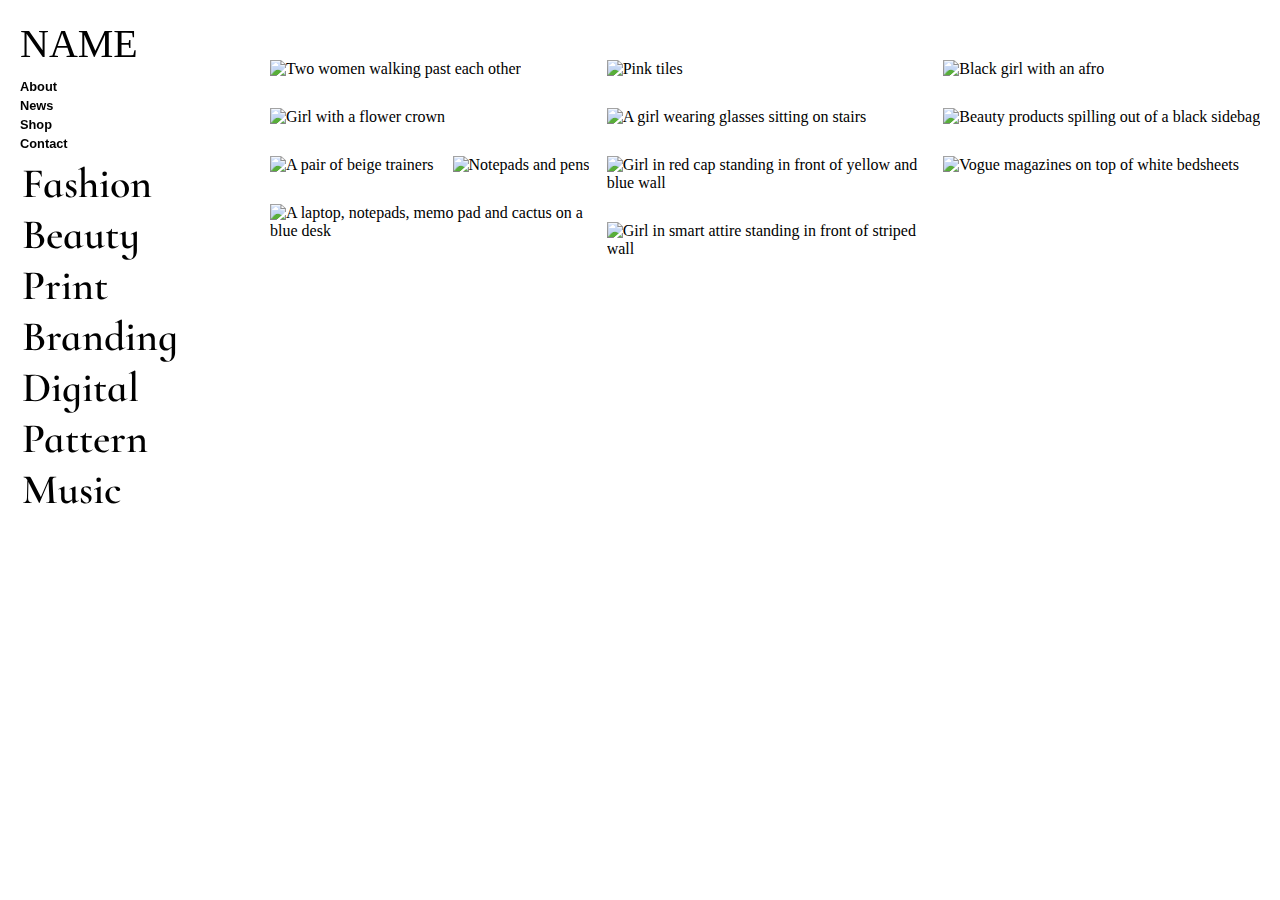
==== mona/index.html @ abf10d1e "new look" ====
<!DOCTYPE html>
<html lang="en">

<head>
    <meta charset="UTF-8">
    <title>Portfolio website </title>



    <link rel="stylesheet" href="css/style.css">


</head>

<body>

    <html lang="en">

    <head>
        <meta charset="UTF-8">
        <meta name="viewport" content="width=device-width, initial-scale=1.0">
        <meta http-equiv="X-UA-Compatible" content="ie=edge">
        <link href="https://fonts.googleapis.com/css?family=Cormorant+Infant:400i,600" rel="stylesheet">
        <link rel="stylesheet" href="https://stackpath.bootstrapcdn.com/font-awesome/4.7.0/css/font-awesome.min.css">
        <title>Document</title>
    </head>

    <body>
        <div class="wrapper">
            <aside class="side-content">
                <h2 class="logo">
                    NAME
                </h2>
                <i id="toggle-btn" class="fa fa-chevron-down fa-lg" aria-label="menu-button" role="button" onclick="toggleMenu()"></i>
                <nav id="nav-menu-js" class="nav-menu">
                    <a href="#" class="nav-link">About</a>
                    <a href="#" class="nav-link">News</a>
                    <a href="#" class="nav-link">Shop</a>
                    <a href="#" class="nav-link">Contact</a>
                </nav>
                <nav id="mobile-menu-js" class="mobile-menu" style="display: none;">
                    <a href="#" class="nav-link">About</a>
                    <a href="#" class="nav-link">News</a>
                    <a href="#" class="nav-link">Shop</a>
                    <a href="#" class="nav-link">Contact</a>
                </nav>
                <div id="categories-js" class="categories">
                    <h2 class="category">Fashion</h2>
                    <h2 class="category">Beauty</h2>
                    <h2 class="category">Print</h2>
                    <h2 class="category">Branding</h2>
                    <h2 class="category">Digital</h2>
                    <h2 class="category">Pattern</h2>
                    <h2 class="category">Music</h2>
                </div>
            </aside>

            <main class="main-content">
                <div class="column-one column">
                    <img src="http://res.cloudinary.com/dm7uillhl/image/upload/s--9ezO-iN5--/q_jpegmini:1/v1527069128/photo-1482263448015-c6b14d636e0a_fbcwdn_sstr93.jpg" alt="Two women walking past each other" class="image">
                    <img src="http://res.cloudinary.com/dm7uillhl/image/upload/s--MvWW7YXW--/q_jpegmini:1/v1527069132/photo-1492633342445-8408e4c17712_awp3mp_vz3cc5.jpg" alt="Girl with a flower crown" class="image">
                    <img src="http://res.cloudinary.com/dm7uillhl/image/upload/s--iGqqJkvI--/q_jpegmini:1/v1527069132/photo-1499013819532-e4ff41b00669_gcjl4y_nmpeyk.jpg" alt="A pair of beige trainers" class="image">
                    <img src="http://res.cloudinary.com/dm7uillhl/image/upload/s--TuYf6wQo--/q_jpegmini:1/v1527069128/paper-3146952_960_720_a7lglm_yrwuhi.jpg" alt="Notepads and pens" class="image">
                    <img src="http://res.cloudinary.com/dm7uillhl/image/upload/s--XQGQ4-3K--/q_jpegmini:1/v1527069130/pexels-photo-893896_q6vqn4_qv9ord.jpg" alt="A laptop, notepads, memo pad and cactus on a blue desk" class="image">
                </div>
                <div class="column-two column">
                    <img src="http://res.cloudinary.com/dm7uillhl/image/upload/s--D0jb7ZfY--/q_jpegmini:1/v1527069129/pexels-photo-838423_hriono_zbxhbw.jpg" alt="Pink tiles" class="image">
                    <img src="http://res.cloudinary.com/dm7uillhl/image/upload/s--tSiWDSOy--/q_jpegmini:1/v1527069132/photo-1519763421920-f2d769e01a37_qnr50f_tuptz8.jpg" alt="A girl wearing glasses sitting on stairs" class="image">
                    <img src="http://res.cloudinary.com/dm7uillhl/image/upload/s--LKnlDFz7--/q_jpegmini:1/v1527069132/photo-1506976802331-7f6a56eee0f0_utyk5p_ofxbxb.jpg" alt="Girl in red cap standing in front of yellow and blue wall" class="image">
                    <img src="http://res.cloudinary.com/dm7uillhl/image/upload/s--PFh8MQ4B--/q_jpegmini:1/v1527069130/photo-1505204144504-0a48bd7862ee_ihdjtk_zcdupl.jpg" alt="Girl in smart attire standing in front of striped wall" class="image">
                </div>
                <div class="column-three column">
                    <img src="http://res.cloudinary.com/dm7uillhl/image/upload/s--Tlgn-5DV--/q_jpegmini/v1527069132/photo-1518382473172-c5b406fe7efd_nh5gqu_ae944m.jpg" alt="Black girl with an afro" class="image">
                    <img src="http://res.cloudinary.com/dm7uillhl/image/upload/s--zQ5McgQs--/q_jpegmini:1/v1527069130/photo-1492707892479-7bc8d5a4ee93_nrhzb7_sg2808.jpg" alt="Beauty products spilling out of a black sidebag" class="image">
                    <img src="http://res.cloudinary.com/dm7uillhl/image/upload/s--_sFt8kAZ--/q_jpegmini:1/v1527069130/photo-1496775162873-064fc81ef366_iieixm_lcm9p0.jpg" alt="Vogue magazines on top of white bedsheets" class="image">
                </div>
            </main>

        </div>
    </body>

    </html>



    <script src="js/index.js"></script>




</body>

</html>
---- mona/css/style.css ----
@-webkit-keyframes animate {
  0% {
    top: -3px;
  }
  50% {
    top: 3px;
  }
  100% {
    top: -3px;
  }
}
@keyframes animate {
  0% {
    top: -3px;
  }
  50% {
    top: 3px;
  }
  100% {
    top: -3px;
  }
}
body {
  margin: 0;
  padding: 0;
}

.wrapper {
  width: 100%;
  height: auto;
  padding-top: 20px;
  display: flex;
  flex-direction: row;
  justify-content: flex-start;
  align-items: flex-start;
}
.wrapper .side-content {
  width: 250px;
  height: 600px;
  position: fixed;
  top: 0;
  left: 0;
  padding-left: 20px;
  display: flex;
  flex-direction: column;
  justify-content: stretch;
  align-items: stretch;
}
.wrapper .side-content #toggle-btn {
  display: none;
}
.wrapper .side-content .logo {
  margin-top: 20px;
  margin-bottom: 10px;
  font-weight: normal;
  font-family: Impact;
  font-size: 40px;
}
.wrapper .side-content .nav-menu {
  height: auto;
  display: flex;
  flex-direction: column;
  justify-content: space-between;
  align-items: space-between;
  font-family: sans-serif;
  font-weight: bold;
}
.wrapper .side-content .nav-menu .nav-link {
  padding: 2px 0;
  text-decoration: none;
  color: black;
  font-size: 80%;
}
.wrapper .side-content .nav-menu .nav-link:hover {
  color: #757575;
}
.wrapper .side-content .categories {
  margin-top: 5px;
  padding-left: 2px;
}
.wrapper .side-content .categories .category {
  width: calc(100% - 15px);
  margin-bottom: 0;
  margin-top: 0;
  font-size: 42px;
  font-family: "Cormorant Infant", serif;
  font-weight: 600;
  cursor: pointer;
  position: relative;
  left: 0;
  transition: left 0.7s;
}
.wrapper .side-content .categories .category:hover {
  text-decoration: underline;
  left: 15px;
}
.wrapper .main-content {
  width: calc(100% - 270px);
  min-width: 300px;
  height: auto;
  margin-left: 270px;
  align-self: flex-end;
  display: flex;
  flex-direction: row;
  flex-wrap: wrap;
  justify-content: stretch;
}
.wrapper .main-content .column {
  min-width: 300px;
  flex: 1;
  height: 100%;
  padding-top: 25px;
}
.wrapper .main-content .column-one .image {
  width: calc(100% - 30px);
  margin: 15px 15px 15px 0;
}
.wrapper .main-content .column-two .image {
  width: calc(100% - 30px);
  margin: 15px 15px 15px 0;
}
.wrapper .main-content .column-three .image {
  width: calc(100% - 30px);
  margin: 15px 15px 15px 0;
}

@media (max-width: 590px) {
  .wrapper {
    flex-direction: column !important;
    align-items: center !important;
  }

  .side-content {
    width: 100% !important;
    height: 70px !important;
    order: 1;
    flex-direction: row !important;
    justify-content: flex-start !important;
    align-items: center !important;
    flex-wrap: wrap;
    flex: 2;
    background-color: white;
    position: relative;
    z-index: 500;
  }

  .logo {
    padding-left: 0px !important;
    flex: 0.7;
    font-size: 32px !important;
  }

  .fa-chevron-down {
    display: block !important;
    flex: 0.23;
    padding-top: 10px;
    padding-right: 20px;
    position: relative;
    top: -5px;
    text-align: right;
    font-size: 28px;
    cursor: pointer;
    -webkit-animation: animate 0.9s 2s ease-in infinite alternate;
            animation: animate 0.9s 2s ease-in infinite alternate;
  }
  .fa-chevron-down:hover {
    -webkit-animation: none;
            animation: none;
  }

  .categories {
    display: none;
  }

  .nav-menu {
    display: none !important;
  }

  .mobile-menu {
    display: flex !important;
    flex-direction: column;
    width: 100% !important;
    height: 0px;
    margin-right: 21px !important;
    margin-left: -19px;
    margin-top: -8px;
    padding-top: 10px;
    text-align: right;
    background-color: white;
    overflow: hidden;
    transition: height 0.5s ease-out;
  }

  .nav-link {
    padding-right: 30px !important;
    padding-top: 8px !important;
    padding-bottom: 8px !important;
    position: relative;
    right: 0 !important;
    font-size: 90% !important;
    font-family: sans-serif;
    font-weight: bold;
    text-decoration: none;
    color: black;
    transition: right 0.25s ease-in-out;
  }
  .nav-link:hover {
    right: 10px !important;
    color: #757575;
  }

  .main-content {
    width: calc(100% - 30px) !important;
  }
}
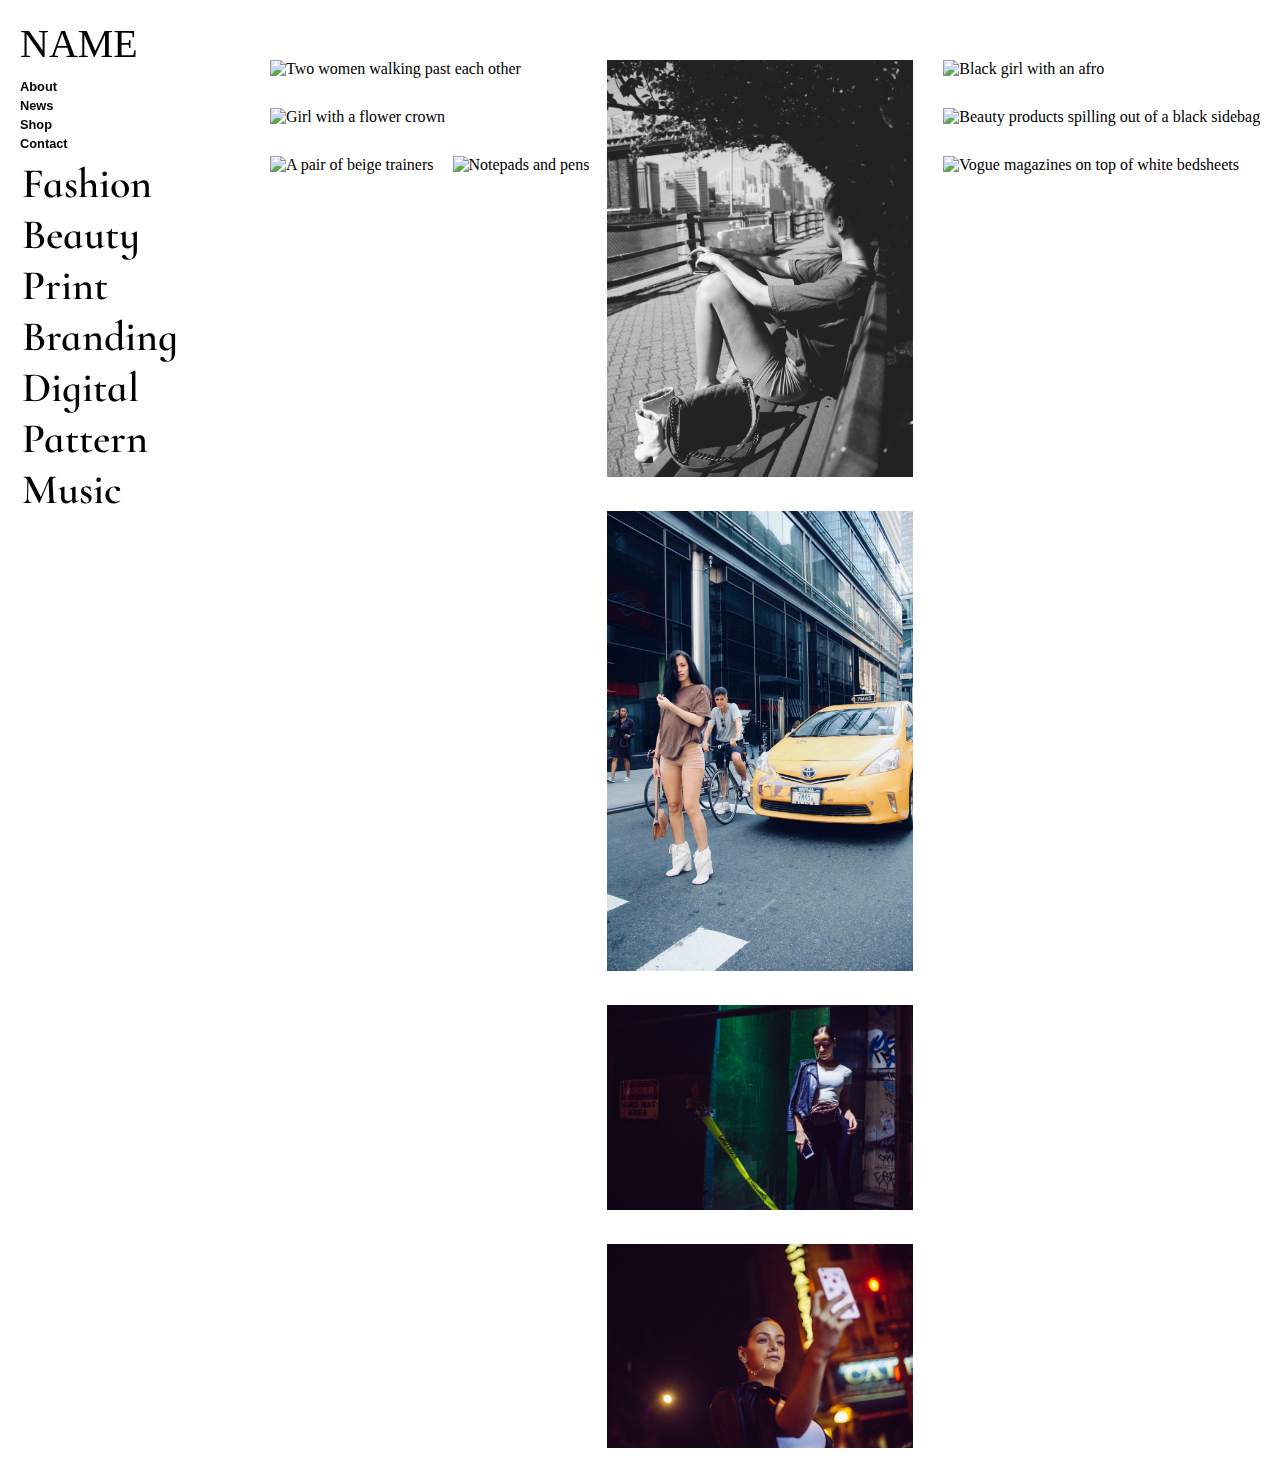
==== commit 05f6d4ce: "pic update" ====
--- a/mona/index.html
+++ b/mona/index.html
@@ -57,17 +57,17 @@
 
             <main class="main-content">
                 <div class="column-one column">
-                    <img src="http://res.cloudinary.com/dm7uillhl/image/upload/s--9ezO-iN5--/q_jpegmini:1/v1527069128/photo-1482263448015-c6b14d636e0a_fbcwdn_sstr93.jpg" alt="Two women walking past each other" class="image">
-                    <img src="http://res.cloudinary.com/dm7uillhl/image/upload/s--MvWW7YXW--/q_jpegmini:1/v1527069132/photo-1492633342445-8408e4c17712_awp3mp_vz3cc5.jpg" alt="Girl with a flower crown" class="image">
-                    <img src="http://res.cloudinary.com/dm7uillhl/image/upload/s--iGqqJkvI--/q_jpegmini:1/v1527069132/photo-1499013819532-e4ff41b00669_gcjl4y_nmpeyk.jpg" alt="A pair of beige trainers" class="image">
-                    <img src="http://res.cloudinary.com/dm7uillhl/image/upload/s--TuYf6wQo--/q_jpegmini:1/v1527069128/paper-3146952_960_720_a7lglm_yrwuhi.jpg" alt="Notepads and pens" class="image">
-                    <img src="http://res.cloudinary.com/dm7uillhl/image/upload/s--XQGQ4-3K--/q_jpegmini:1/v1527069130/pexels-photo-893896_q6vqn4_qv9ord.jpg" alt="A laptop, notepads, memo pad and cactus on a blue desk" class="image">
+                    <img src="l1.jpg" alt="Two women walking past each other" class="image">
+                    <img src="l2.jpg" alt="Girl with a flower crown" class="image">
+                    <img src="l3.jpg" alt="A pair of beige trainers" class="image">
+                    <img src="l4.jpg" alt="Notepads and pens" class="image">
+                    <!-- <img src="l6.jpg" alt="A laptop, notepads, memo pad and cactus on a blue desk" class="image"> -->
                 </div>
                 <div class="column-two column">
-                    <img src="http://res.cloudinary.com/dm7uillhl/image/upload/s--D0jb7ZfY--/q_jpegmini:1/v1527069129/pexels-photo-838423_hriono_zbxhbw.jpg" alt="Pink tiles" class="image">
-                    <img src="http://res.cloudinary.com/dm7uillhl/image/upload/s--tSiWDSOy--/q_jpegmini:1/v1527069132/photo-1519763421920-f2d769e01a37_qnr50f_tuptz8.jpg" alt="A girl wearing glasses sitting on stairs" class="image">
-                    <img src="http://res.cloudinary.com/dm7uillhl/image/upload/s--LKnlDFz7--/q_jpegmini:1/v1527069132/photo-1506976802331-7f6a56eee0f0_utyk5p_ofxbxb.jpg" alt="Girl in red cap standing in front of yellow and blue wall" class="image">
-                    <img src="http://res.cloudinary.com/dm7uillhl/image/upload/s--PFh8MQ4B--/q_jpegmini:1/v1527069130/photo-1505204144504-0a48bd7862ee_ihdjtk_zcdupl.jpg" alt="Girl in smart attire standing in front of striped wall" class="image">
+                    <img src="laura1.jpg" alt="Pink tiles" class="image">
+                    <img src="laura2.jpg" alt="A girl wearing glasses sitting on stairs" class="image">
+                    <img src="laura3.JPG" alt="Girl in red cap standing in front of yellow and blue wall" class="image">
+                    <img src="laura4.JPG" alt="Girl in smart attire standing in front of striped wall" class="image">
                 </div>
                 <div class="column-three column">
                     <img src="http://res.cloudinary.com/dm7uillhl/image/upload/s--Tlgn-5DV--/q_jpegmini/v1527069132/photo-1518382473172-c5b406fe7efd_nh5gqu_ae944m.jpg" alt="Black girl with an afro" class="image">
